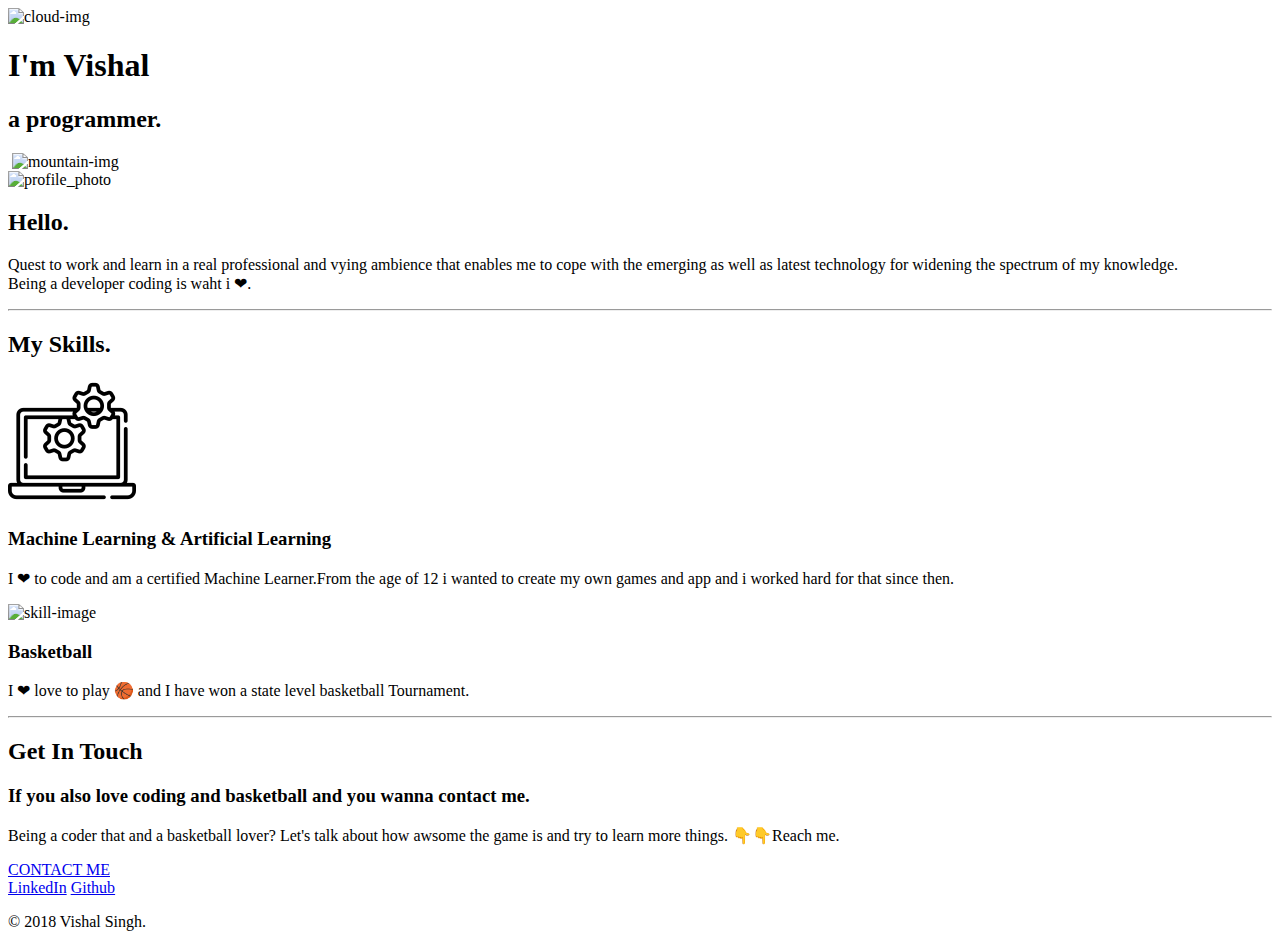
==== index.html @ 3d380ee9 "Minor changes" ====
<!DOCTYPE html>
<html lang="en" dir="ltr">
  <head>
    <meta charset="utf-8">
    <link rel="stylesheet" href="css/style.css">
    <link rel="icon" href="favicon.ico">
    <link rel="preconnect" href="https://fonts.gstatic.com">
    <link rel="preconnect" href="https://fonts.gstatic.com">
    <link rel="preconnect" href="https://fonts.gstatic.com">
    <link rel="preconnect" href="https://fonts.gstatic.com">
    <link rel="preconnect" href="https://fonts.gstatic.com">
<link href="https://fonts.googleapis.com/css2?family=Hammersmith+One&display=swap" rel="stylesheet">
<link href="https://fonts.googleapis.com/css2?family=Fjalla+One&display=swap" rel="stylesheet">
<link href="https://fonts.googleapis.com/css2?family=Berkshire+Swash&family=Merriweather+Sans:ital,wght@1,300&family=Montserrat:wght@200&display=swap" rel="stylesheet">
    <title>Vishal Singh</title>
  </head>
  <body>
    <div class="top-container" >
      <img class="top-cloud" src="images/cloud.png" alt="cloud-img">
      <h1>I'm Vishal</h1>
        <h2 class="subtitle"> a programmer.</h2>
      <img class="bottom-cloud" src="images/cloud.png" alt="">
      <img src="images/mountain.png" alt="mountain-img">
  </div>
  <div class="middle-container">
  <div class="profile">
    <img class="profile_photo" src="images/mypic.jpg" alt="profile_photo">
    <h2>Hello.</h2>
    <p class="profile-description">Quest to work and learn in a real professional and vying ambience that enables me to cope with the emerging as well as latest technology for widening the spectrum of my knowledge. <br>Being a developer coding is waht i ❤. </p>
  </div>
  <hr>
  <div class="skills">
    <h2>My Skills.</h2>
    <div class="skill-row">
      <img class="skill-img1" src="data.png" alt="skill-image">
      <h3>Machine Learning & Artificial Learning</h3>
      <p class="skill1-description">I ❤ to code and am a certified Machine Learner.From the age of 12 i wanted to create my own games and app and i worked hard for that since then.</p>
    </div>
    <div class="skill-row">
      <img class="skill-img2" class="clearfix" src="https://static.owayo-cdn.com/newhp/img/magazin/basketballrules/basketball-rules-670px.jpg" alt="skill-image">
      <h3>Basketball</h3>
      <p class="skill2-description">I ❤ love to play 🏀 and I have won a state level basketball Tournament.</p>
    </div>
  </div>
  <hr>
  <div class="contact-me">
    <h2>Get In Touch</h2>
    <h3>If you also love coding and basketball and you wanna contact me.</h3>
    <p class="contact-message">Being a coder that and a basketball lover? Let's talk about how awsome the game is and try to learn more things.  👇👇Reach me.</p>
    <a class="btn" href="vishal.singh_cs18@gla.ac.in">CONTACT ME</a>
  </div>
</div>


<div class="bottom-container">
  <a class="footer-link" href="www.linkedin.com/in/vishal-singh-196bb6167">LinkedIn</a>
  <a class="footer-link" href="https://github.com/Vishal14H">Github</a>
  <p class="copyright">© 2018 Vishal Singh.</p>
</div>



  </body>
</html>
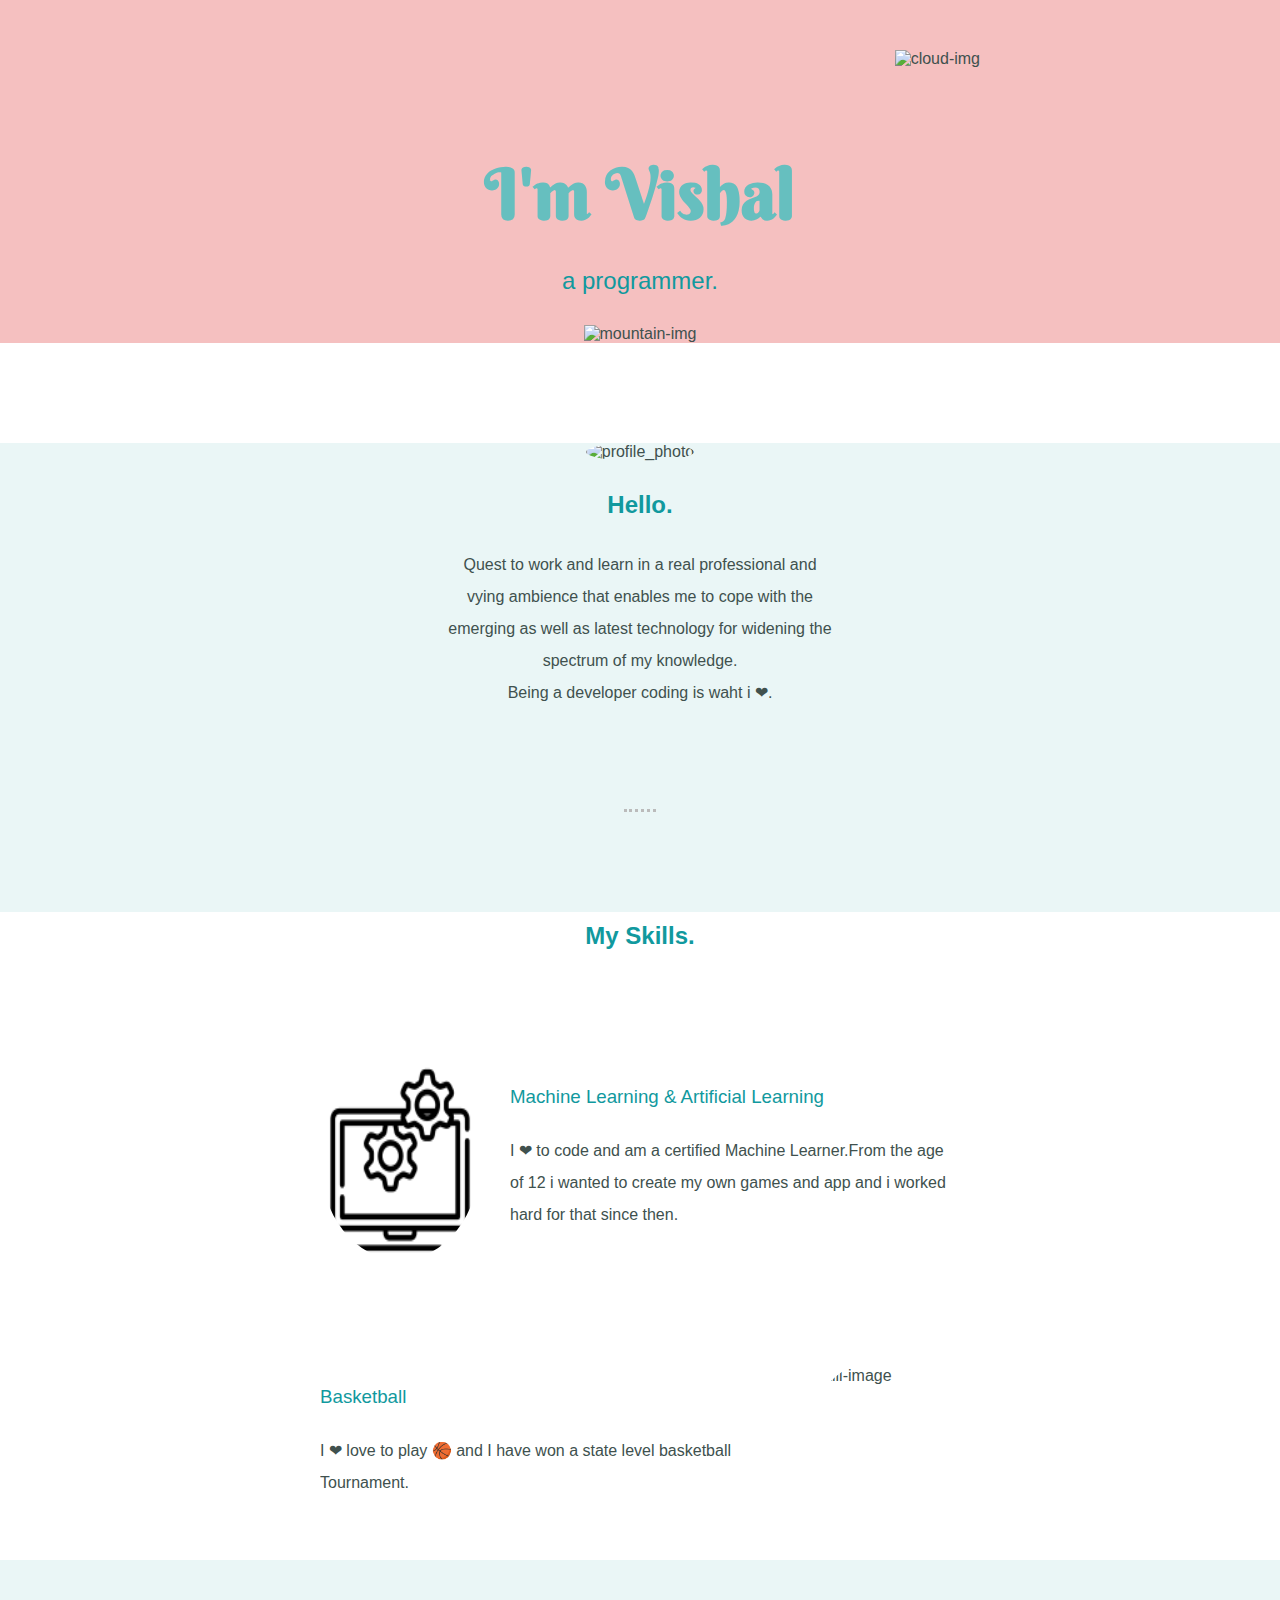
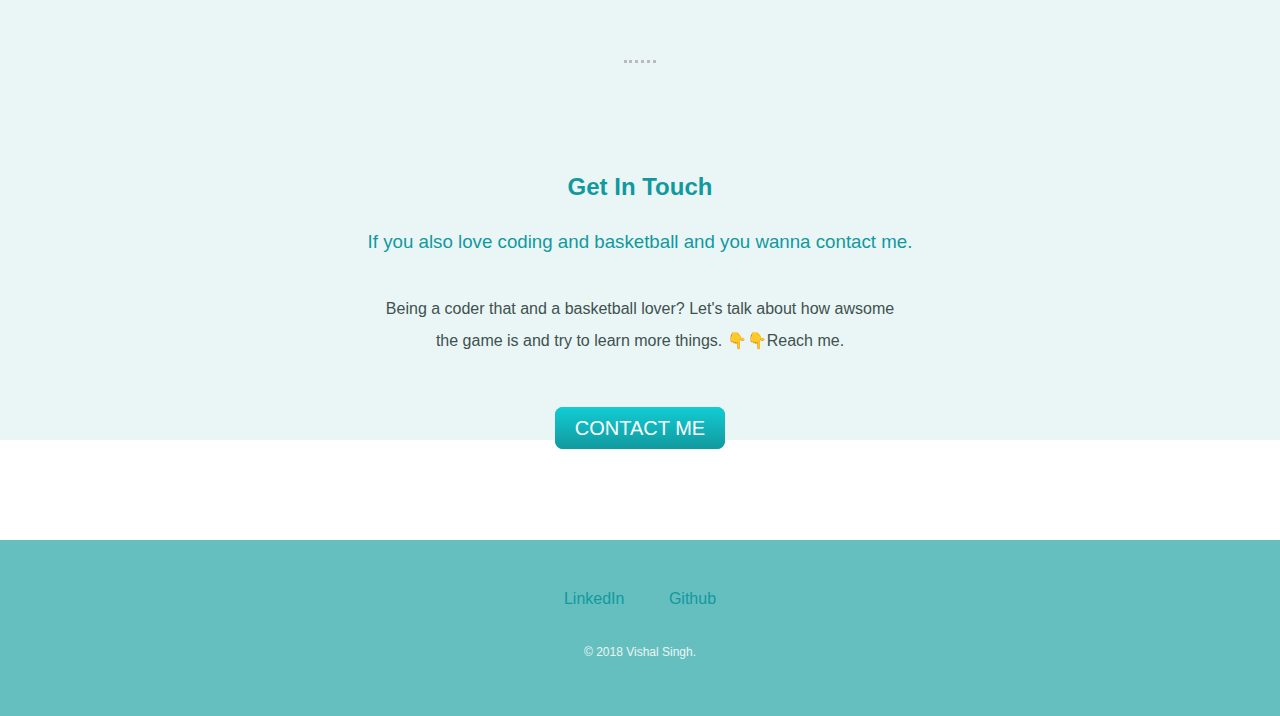
==== commit 9e9a3e35: "Update" ====
--- a/index.html
+++ b/index.html
@@ -2,7 +2,7 @@
 <html lang="en" dir="ltr">
   <head>
     <meta charset="utf-8">
-    <link rel="stylesheet" href="css/style.css">
+    <link rel="stylesheet" href="style.css">
     <link rel="icon" href="favicon.ico">
     <link rel="preconnect" href="https://fonts.gstatic.com">
     <link rel="preconnect" href="https://fonts.gstatic.com">
--- a/style.css
+++ b/style.css
@@ -0,0 +1,172 @@
+body{
+  color: #40514E;
+  margin:0;
+  text-align: center;
+  font-family:  'Merriweather' , sans-serif;
+
+}
+
+a{
+  color: #11999E;
+  font-family: 'Hammersmith', sans-serif;
+  margin: 10px 20px;
+  text-decoration: none;
+}
+a:hover{
+  color: #eaf6f6;
+}
+
+
+h1{
+  color : #66BFBF;
+  font-size: 70px;
+  margin: 50px auto 0 auto;
+  font-family: 'Berkshire Swash', cursive;
+}
+
+
+h2{
+  color: #11999E;
+  font-family: 'Fjalla', sans-serif;
+  padding: 10px;
+}
+
+h3{
+  color: #11999E;
+  font-family: 'Hammersmith', sans-serif;
+  font-weight: normal;
+
+}
+
+p{
+  line-height: 2;
+}
+
+hr{
+  border: dotted #bbbbbb;
+  border-bottom: none;
+  width:2%;
+  margin: 100px auto;
+}
+
+.btn {
+  background: #11cdd4;
+  background-image: -webkit-linear-gradient(top, #11cdd4, #11999e);
+  background-image: -moz-linear-gradient(top, #11cdd4, #11999e);
+  background-image: -ms-linear-gradient(top, #11cdd4, #11999e);
+  background-image: -o-linear-gradient(top, #11cdd4, #11999e);
+  background-image: linear-gradient(to bottom, #11cdd4, #11999e);
+  -webkit-border-radius: 8;
+  -moz-border-radius: 8;
+  border-radius: 8px;
+  font-family:'Merriweather' , sans-serif;
+  color: #ffffff;
+  font-size: 20px;
+  padding: 10px 20px 10px 20px;
+  text-decoration: none;
+}
+
+.btn:hover {
+  background: #30e3cb;
+  background-image: -webkit-linear-gradient(top, #30e3cb, #2bc4ad);
+  background-image: -moz-linear-gradient(top, #30e3cb, #2bc4ad);
+  background-image: -ms-linear-gradient(top, #30e3cb, #2bc4ad);
+  background-image: -o-linear-gradient(top, #30e3cb, #2bc4ad);
+  background-image: linear-gradient(to bottom, #30e3cb, #2bc4ad);
+  text-decoration: none;
+}
+
+.copyright{
+  color: #eaf6f6;
+  font-size: 0.75rem;
+  padding: 20px 0;
+}
+
+.contact-message{
+  width: 40%;
+  margin: 40px auto 60px;
+  text-align: center;
+}
+
+.top-container{
+
+  background-color: #f5c0c0;
+  position: relative;
+  padding-top: 100px;
+}
+
+
+
+.middle-container{
+  background-color: #eaf6f6;
+  margin: 100px auto;
+
+}
+
+.skills{
+  background-color: white;
+}
+
+.bottom-container{
+  color: #11999E;
+  background-color: #66bfbf;
+  padding: 50px 0 20px;
+}
+.top-cloud{
+  position: absolute;
+  top: 50px;
+  right: 300px;
+}
+.bottom-cloud{
+  position:absolute;
+  top: 300px;
+  left: 300px;
+}
+
+.profile_photo{
+  width: 200px;
+  height: 200px;
+  border-radius: 50%;
+}
+
+.skill-img1{
+  height: 200px;
+  width: 25%;
+  border-radius: 50%;
+  float: left;
+  margin-right: 30px;
+}
+
+.skill-img2{
+  height: 200px;
+  width: 25%;
+  border-radius: 50%;
+  float: right;
+  margin-left: 30px;
+}
+
+
+
+.subtitle{
+  font-weight: normal;
+}
+
+.skill-row{
+  width:50%;
+  margin: 100px auto 100px auto;
+  text-align: left;
+  line-height: 2;
+  overflow: auto;
+}
+
+.skill1-description{
+  color: #40514E;
+}
+
+
+.profile-description{
+  width: 30%;
+  margin: auto;
+  text-align: center;
+
+}
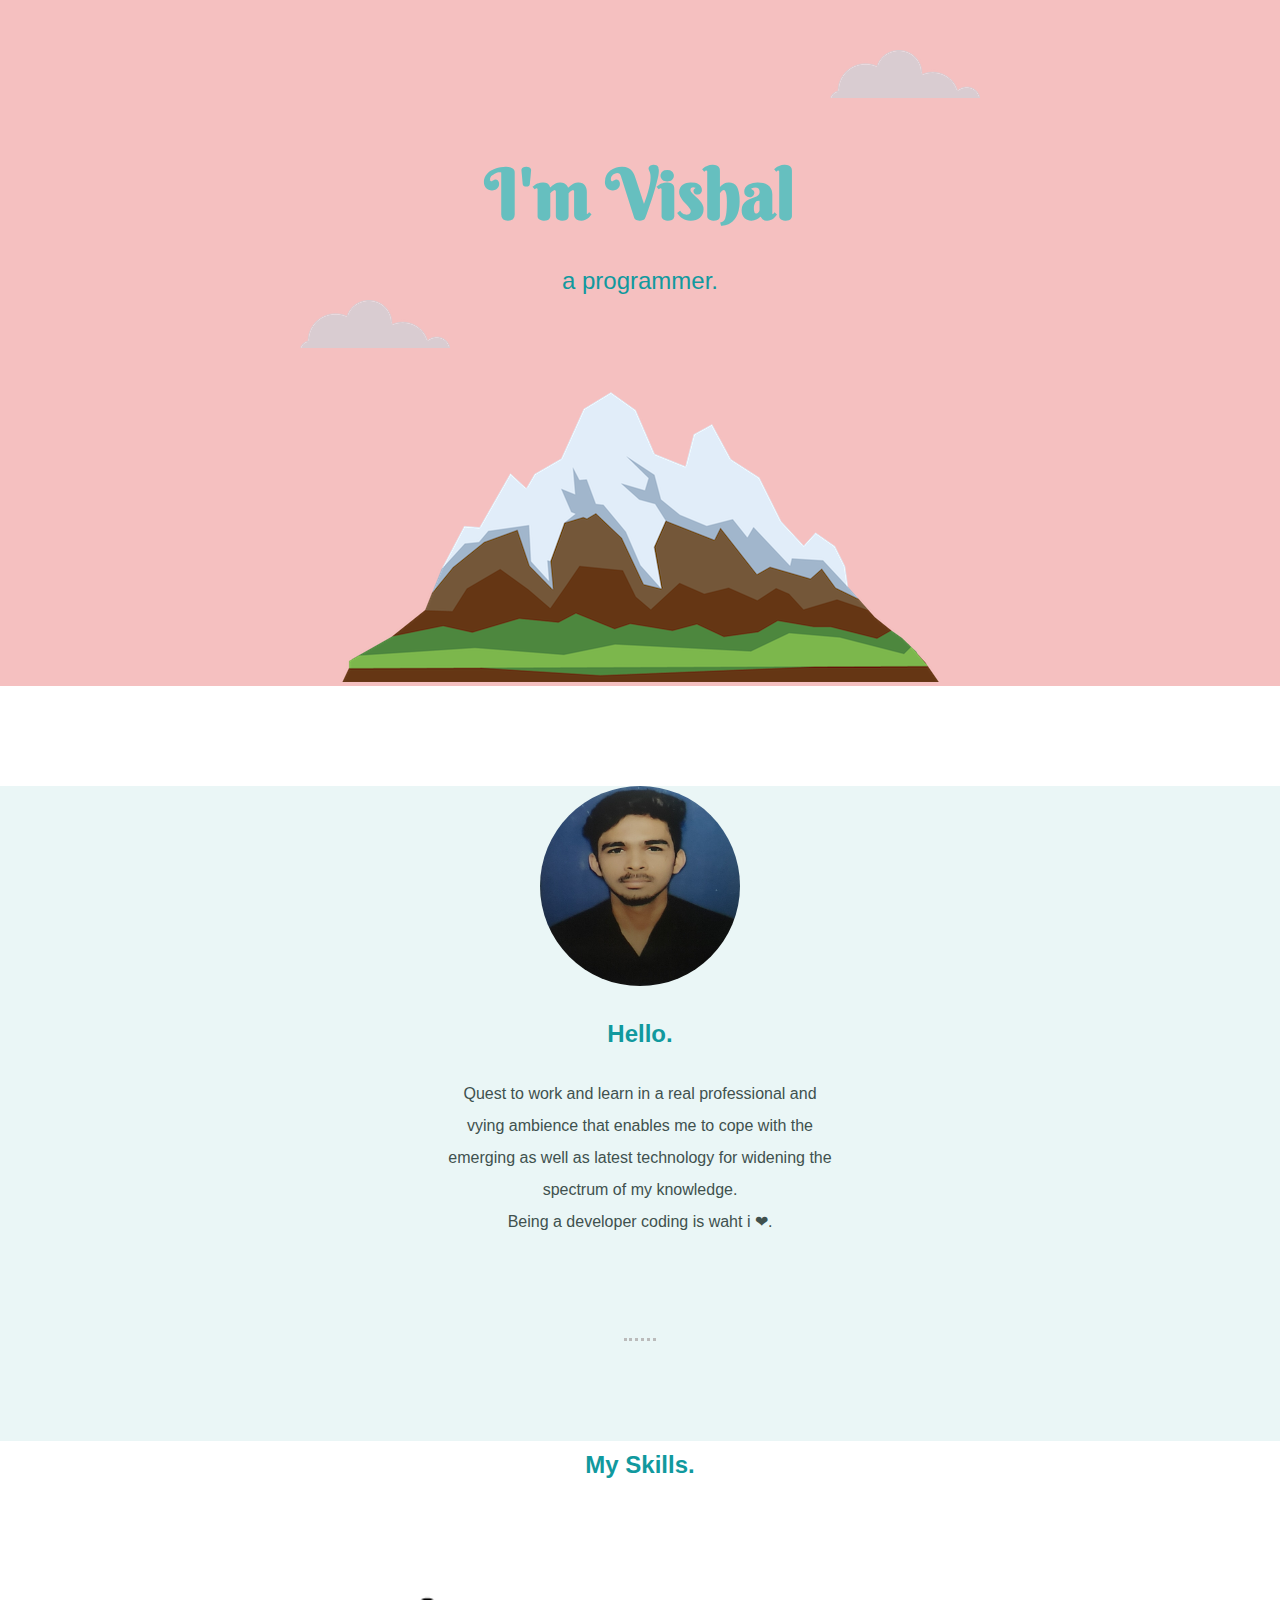
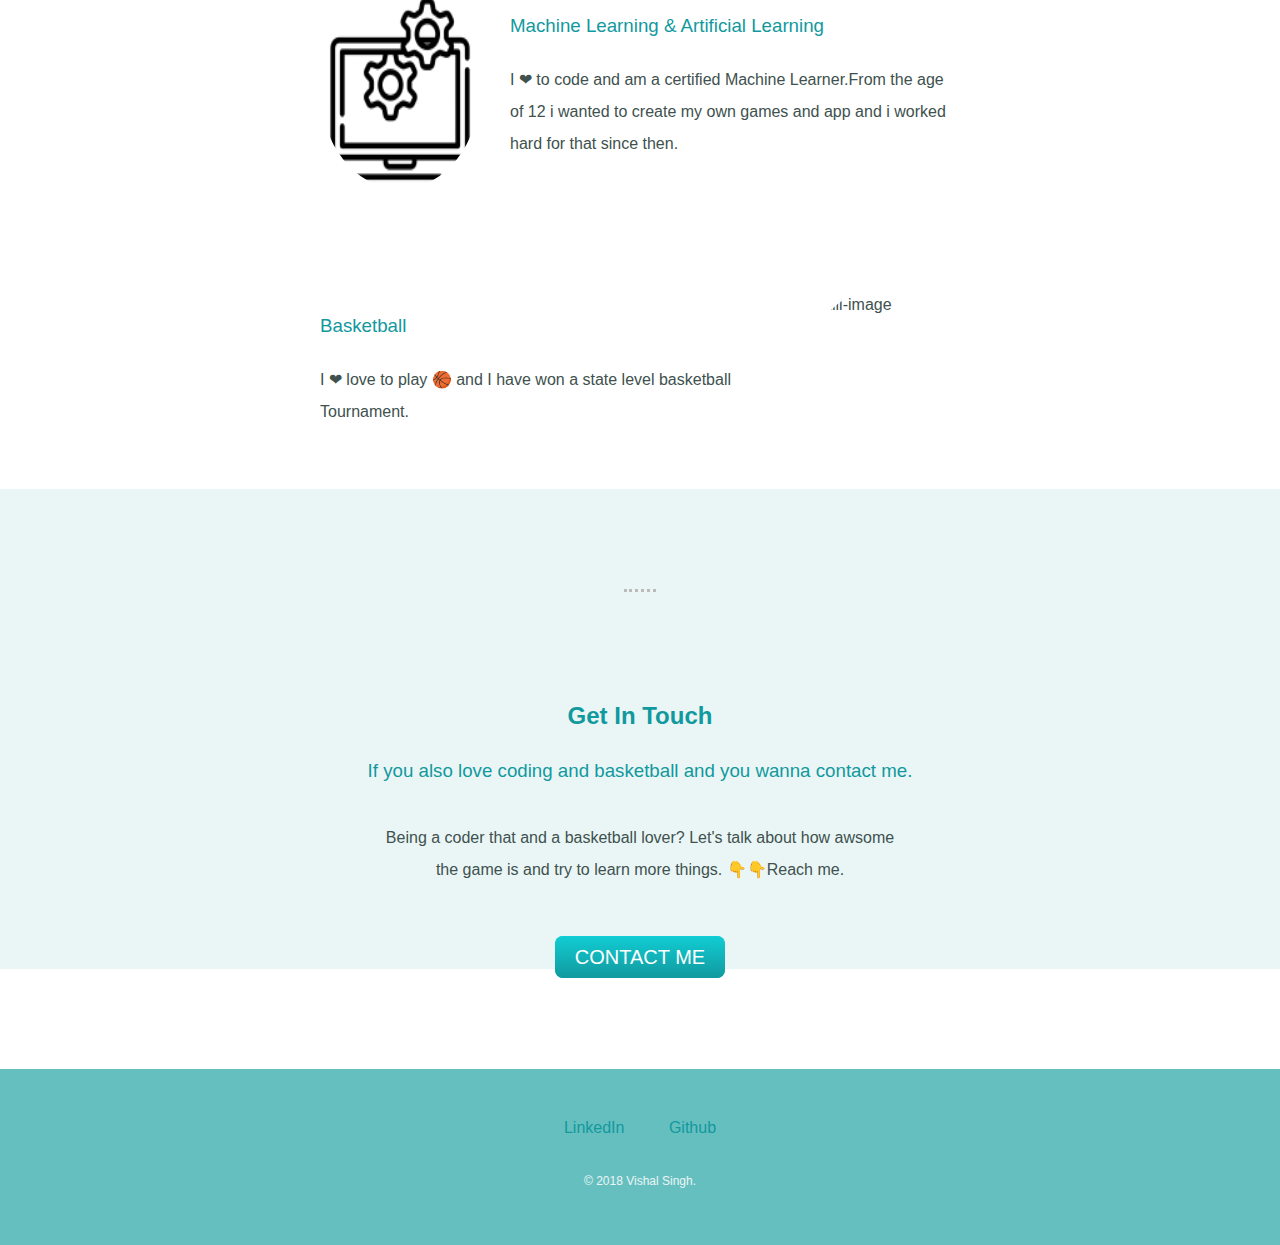
==== commit 446dc398: "update" ====
--- a/index.html
+++ b/index.html
@@ -16,15 +16,15 @@
   </head>
   <body>
     <div class="top-container" >
-      <img class="top-cloud" src="images/cloud.png" alt="cloud-img">
+      <img class="top-cloud" src="cloud.png" alt="cloud-img">
       <h1>I'm Vishal</h1>
         <h2 class="subtitle"> a programmer.</h2>
-      <img class="bottom-cloud" src="images/cloud.png" alt="">
-      <img src="images/mountain.png" alt="mountain-img">
+      <img class="bottom-cloud" src="cloud.png" alt="">
+      <img src="mountain.png" alt="mountain-img">
   </div>
   <div class="middle-container">
   <div class="profile">
-    <img class="profile_photo" src="images/mypic.jpg" alt="profile_photo">
+    <img class="profile_photo" src="mypic.jpg" alt="profile_photo">
     <h2>Hello.</h2>
     <p class="profile-description">Quest to work and learn in a real professional and vying ambience that enables me to cope with the emerging as well as latest technology for widening the spectrum of my knowledge. <br>Being a developer coding is waht i ❤. </p>
   </div>
